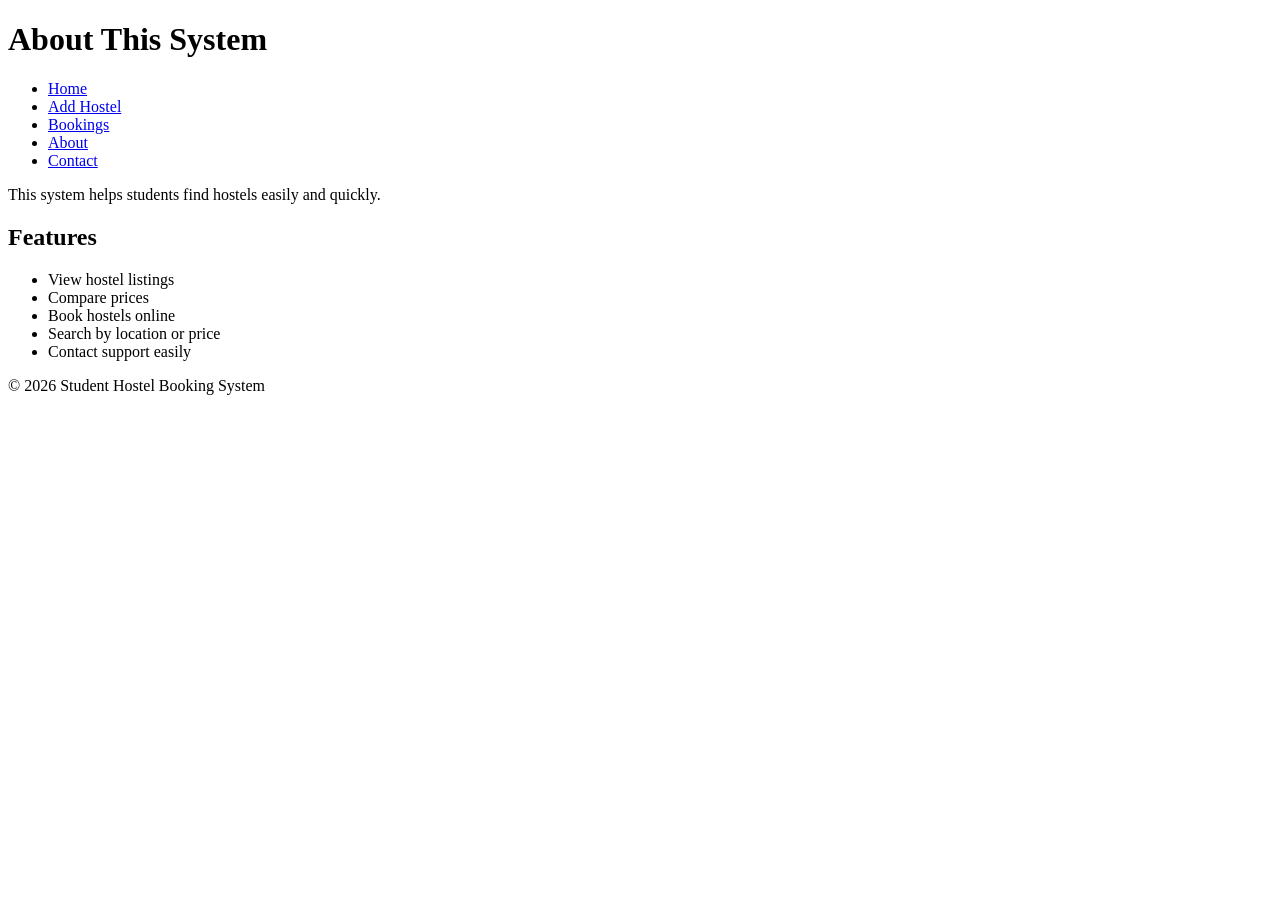
==== about.html @ 8af0a2eb "create contact.html with basic structure Enhance about.html: Add navigation menu and features sectio" ====
<!DOCTYPE html>
<html lang="en">

<head>
    <meta charset="UTF-8">
    <meta name="viewport" content="width=device-width, initial-scale=1.0">
    <title>About</title>
</head>

<body>

    <!-- Header Section -->
    <header>

        <h1>About This System</h1>

        <!-- Navigation Menu -->
        <nav>

            <ul>

                <li><a href="index.html">Home</a></li>
                <li><a href="add.html">Add Hostel</a></li>
                <li><a href="bookings.html">Bookings</a></li>
                <li><a href="about.html">About</a></li>
                <li><a href="contact.html">Contact</a></li>

            </ul>
        </nav>
    
    </header>


    <!-- Main Section -->
    <main>

        <section>

            <p>This system helps students find hostels easily and quickly.</p>

            <h2>Features</h2>

            <ul>
                <li>View hostel listings</li>
                <li>Compare prices</li>
                <li>Book hostels online</li>
                <li>Search by location or price</li>
                <li>Contact support easily</li>

            </ul>

        </section>

    </main>


    <!-- Footer -->
    <footer>

        <p>&copy; 2026 Student Hostel Booking System</p>
        
    </footer>

    <script src="code.js" defer></script>


</body>

</html>
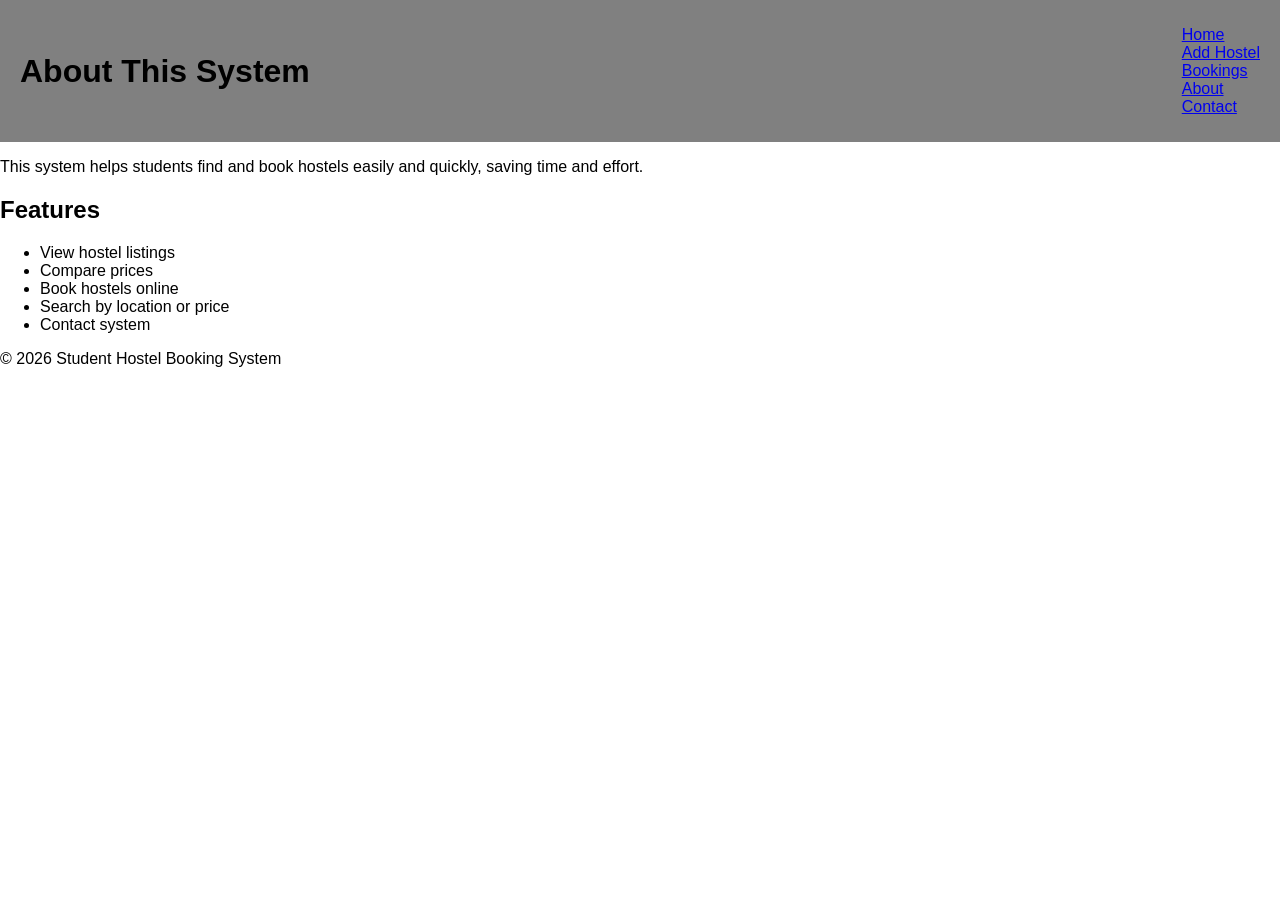
==== commit 4ba52030: "Update about.html: Enhance description and modify feature list for clarity" ====
--- a/about.html
+++ b/about.html
@@ -5,6 +5,8 @@
     <meta charset="UTF-8">
     <meta name="viewport" content="width=device-width, initial-scale=1.0">
     <title>About</title>
+    <link rel="stylesheet" href="style.css">
+
 </head>
 
 <body>
@@ -36,7 +38,7 @@
 
         <section>
 
-            <p>This system helps students find hostels easily and quickly.</p>
+            <p>This system helps students find and book hostels easily and quickly, saving time and effort.</p>
 
             <h2>Features</h2>
 
@@ -45,7 +47,7 @@
                 <li>Compare prices</li>
                 <li>Book hostels online</li>
                 <li>Search by location or price</li>
-                <li>Contact support easily</li>
+                <li>Contact system</li>
 
             </ul>
 
@@ -58,7 +60,7 @@
     <footer>
 
         <p>&copy; 2026 Student Hostel Booking System</p>
-        
+
     </footer>
 
     <script src="code.js" defer></script>
--- a/style.css
+++ b/style.css
@@ -0,0 +1,20 @@
+body {
+    font-family: Arial, sans-serif;
+    margin: 0;
+    padding: 0;
+    background-color: #FFFFFF;
+}
+
+header{
+    display: flex;
+    background-color: #808080;
+    align-items: center;
+    justify-content: space-between;
+    padding: 10px 20px;
+
+}
+
+nav ul{
+    list-style: none;
+    padding: 0;
+}
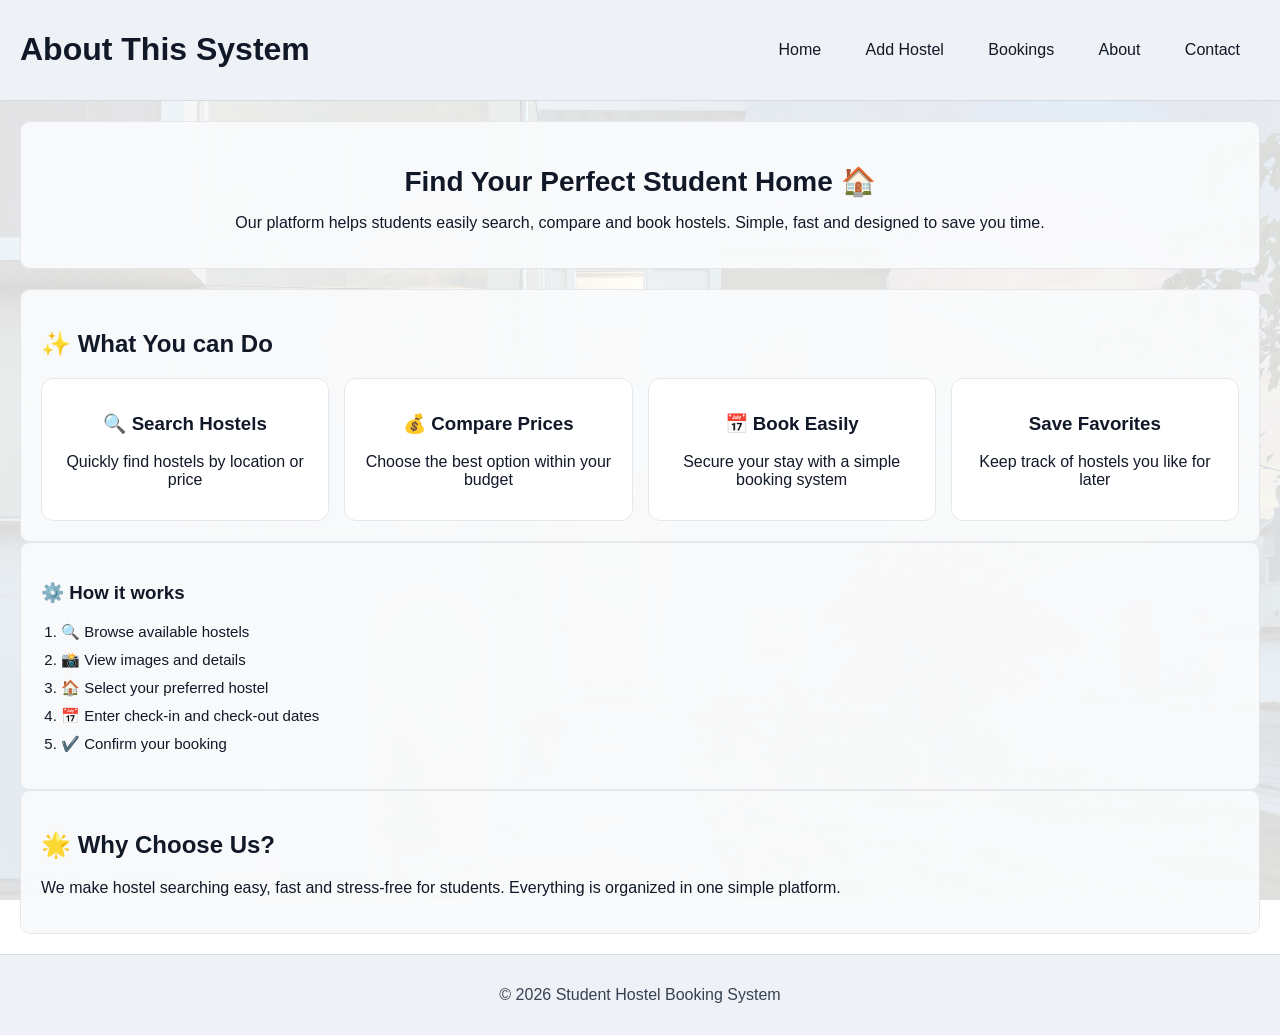
==== commit 41e68ec8: "Enhance About page: add hero section, features, and how it works; update styles for better layout" ====
--- a/about.html
+++ b/about.html
@@ -35,23 +35,68 @@
 
     <!-- Main Section -->
     <main>
+        
+        <!-- Hero Section -->
+        <section class="about-hero">
+            <h2>Find Your Perfect Student Home 🏠</h2>
+            <p>
+                Our platform helps students easily search, compare and book hostels.
+                Simple, fast and designed to save you time.
+            </p>
+        </section>
 
+        <!-- Features -->
         <section>
+            <h2> ✨ What You can Do</h2>
 
-            <p>This system helps students find and book hostels easily and quickly, saving time and effort.</p>
+            <div class="features">
 
-            <h2>Features</h2>
+                <div class="feature-box">
+                    <h3> 🔍 Search Hostels</h3>
+                    <p>Quickly find hostels by location or price</p>
+                </div>
 
-            <ul>
-                <li>View hostel listings</li>
-                <li>Compare prices</li>
-                <li>Book hostels online</li>
-                <li>Search by location or price</li>
-                <li>Contact system</li>
+                <div class="feature-box">
+                    <h3> 💰 Compare Prices</h3>
+                    <p>Choose the best option within your budget</p>
+                </div>
 
-            </ul>
+                <div class="feature-box">
+                    <h3>📅 Book Easily</h3>
+                    <p>Secure your stay with a simple booking system</p>
+                </div>
 
+                <div class="feature-box">
+                    <h3> Save Favorites</h3>
+                    <p>Keep track of hostels you like for later</p>
+                </div>
+
+            </div>
+            
         </section>
+       
+        <!-- How it works -->
+        <section>
+            <h3>⚙️ How it works</h3>
+
+            <ol class="steps">
+                <li>🔍 Browse available hostels</li>
+                <li>📸 View images and details</li>
+                <li>🏠 Select your preferred hostel</li>
+                <li>📅 Enter check-in and check-out dates</li>
+                <li>✔️ Confirm your booking</li>
+
+            </ol>
+        </section>
+
+        <!-- Why -->
+         <section>
+            <h2>🌟 Why Choose Us?</h2>
+            <p>
+                We make hostel searching easy, fast and stress-free for students.
+                Everything is organized in one simple platform.
+            </p>
+         </section>
 
     </main>
 
--- a/style.css
+++ b/style.css
@@ -3,18 +3,217 @@
     margin: 0;
     padding: 0;
     background-color: #FFFFFF;
-}
-
-header{
+    color:#111827;
+    background: url("images/background.jpg") no-repeat center center fixed;
+    background-size: cover;
     display: flex;
-    background-color: #808080;
+    flex-direction: column;
+    min-height: 100vh;
+     
+
+}
+
+body::before {
+    content: "";
+    position: fixed;
+    width: 100%;
+    height: 100%;
+    background: rgba(255, 255,255, 0.85);
+    top: 0;
+    left: 0;
+    z-index: 0;
+
+}
+
+
+header {
+    display: flex;
+    background-color: #EEF1F5;
+    border-bottom: 1px solid #D7DCE3;
     align-items: center;
     justify-content: space-between;
     padding: 10px 20px;
-
-}
-
-nav ul{
+    position: relative;
+    z-index: 1;
+
+}
+
+
+nav ul {
     list-style: none;
     padding: 0;
 }
+
+nav ul li {
+    display: inline-block;
+    margin: 10px;
+}
+
+nav ul li a {
+    color: #111827; 
+    text-decoration: none;
+    padding: 6px 10px;
+
+}
+
+nav ul li a:hover {
+    background-color: #E5E7EB;
+    border-radius: 6px;
+}
+
+
+main {
+    padding: 20px;
+    position: relative;
+    z-index: 1;
+    flex: 1;
+}
+
+#searchInput {
+    padding: 10px;
+    width: 100%;
+    margin-bottom: 20px;
+    border: 1px solid #D1D5DB;
+    border-radius: 8px;
+}
+
+#hostelList {
+    display: grid;
+    gap: 20px;
+    grid-template-columns: repeat(auto-fit, minmax(250px, 1fr));
+    padding: 10px;
+}
+
+
+.card {
+
+    background-color: rgba(255, 255,255, 0.95);
+    padding: 15px;
+    border-radius: 12px;
+    border: 1px solid #E5E7EB;
+    box-shadow: 0 2px 6px rgba(0,0,0,0.05) ;
+    transition: 0.3s;
+}
+
+.card:hover {
+    transform: translateY(-5px);
+}
+
+.slideshow img {
+    width: 100%;
+    height: 180px;
+    border-radius: 10px;
+    object-fit: cover;
+}
+
+button {
+    background-color: #1F2937;
+    color: white;
+    border: none;
+    padding: 10px;
+    border-radius: 6px;
+    cursor: pointer;
+    width: 100%;
+    margin-top: 10px;
+}
+
+button:hover {
+    background-color: #111827;
+}
+
+.modal {
+    width: 100%;
+    height: 100%;
+    display: none;
+    position: fixed;
+    justify-content: center;
+    align-items: center;
+    background: rgba(0,0,0,0.8);
+}
+
+.modal img {
+    width: 60%;
+    border-radius: 10px;
+}
+
+.close {
+    top: 20px;
+    position: absolute;
+    right: 30px;
+    color: white;
+    font-size: 30px;
+    cursor: pointer;
+}
+
+section {
+    padding: 20px;
+    border-radius: 10px;
+    background-color: rgba(249, 250,251, 0.95);
+    border: 1px solid #E5E7EB;
+}
+
+
+input, textarea {
+    width: 100px;
+    padding: 10px;
+    border-radius: 6px;
+    border: 1px solid #D1D5DB;
+    margin-bottom: 10px;
+}
+
+footer {
+    background-color: #EEF1F5;
+    text-align: center;
+    padding: 15px;
+    border-top: 1px solid #D7DCE3;
+    color: #374151;
+    position: relative;
+    z-index: 1;
+}
+
+.about-hero {
+    text-align: center;
+    padding: 20px;
+    margin-bottom: 20px;
+}
+
+.about-hero h2 {
+    font-size: 28px;
+    margin-bottom: 10px;
+}
+
+.features {
+    display: grid;
+    grid-template-columns: repeat(auto-fit, minmax(220px, 1fr));
+    gap: 15px;
+    margin-top: 15px;
+}
+
+.feature-box {
+    background: rgba(255, 255,255, 0.95);
+    padding: 15px;
+    border-radius: 12px;
+    border: 1px solid #E5E7EB;
+    text-align: center;
+    transition: 0.3s;
+}
+
+.feature-box:hover {
+    transform: translateY(-5px);
+}
+
+.steps {
+    padding-left: 20px;
+}
+
+.steps li {
+    margin-bottom: 10px;
+    font-size: 15px;
+}
+
+@media (max-width: 768px) {
+    nav ul li {
+        display:block;
+
+    }
+}
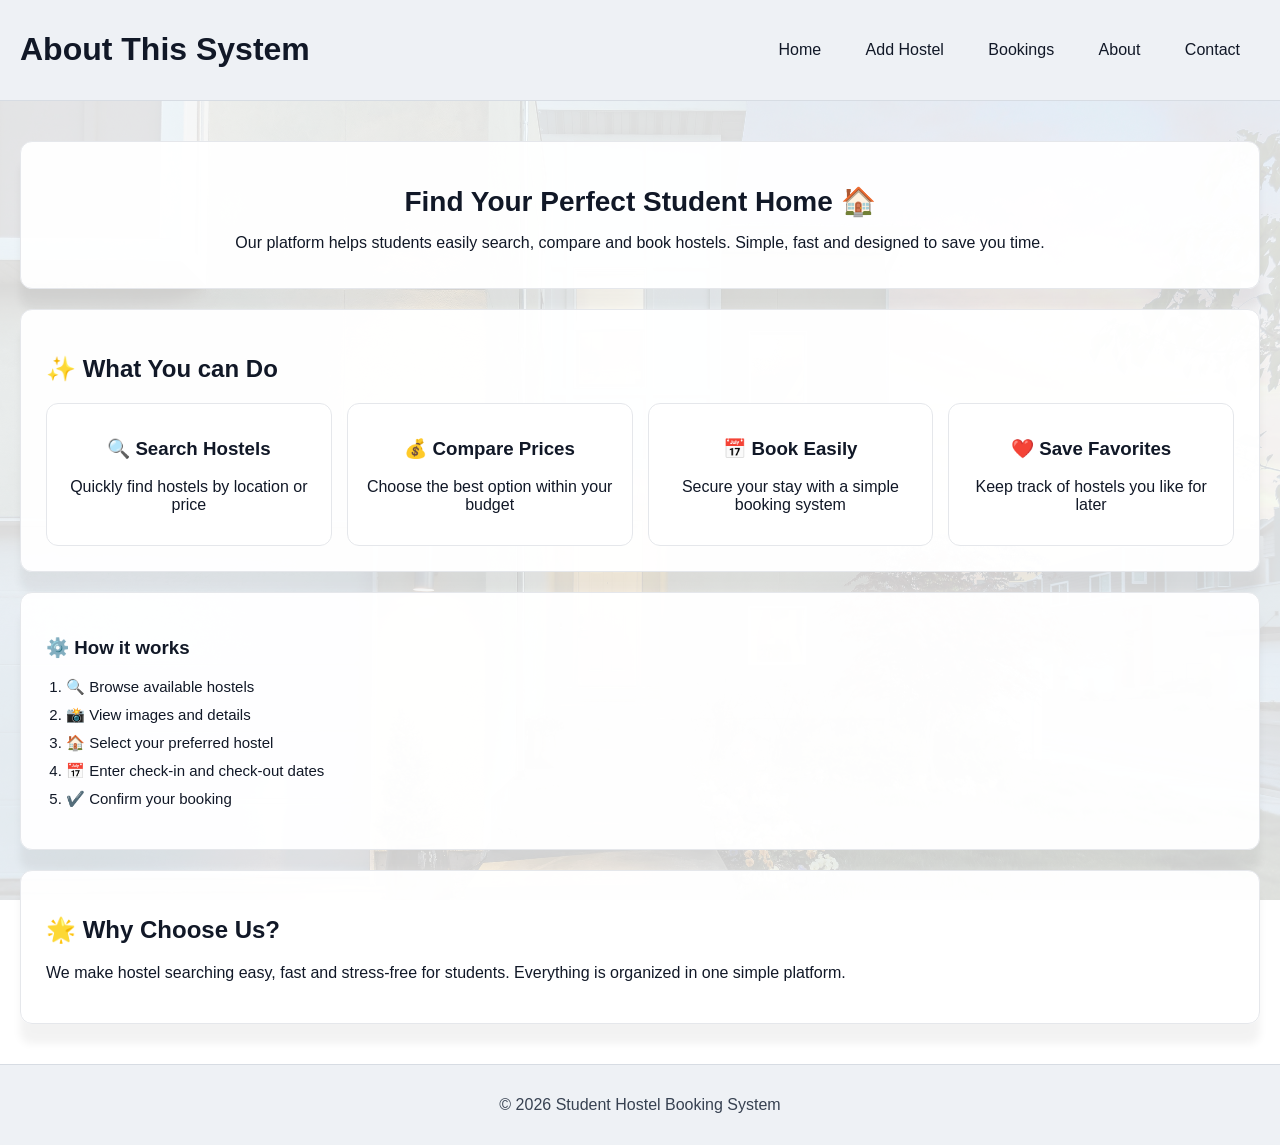
==== commit e6246429: "Enhance About and Index pages: add heart icon for favorites and update footer text; improve section " ====
--- a/about.html
+++ b/about.html
@@ -67,7 +67,7 @@
                 </div>
 
                 <div class="feature-box">
-                    <h3> Save Favorites</h3>
+                    <h3> ❤️ Save Favorites</h3>
                     <p>Keep track of hostels you like for later</p>
                 </div>
 
--- a/style.css
+++ b/style.css
@@ -146,10 +146,17 @@
 }
 
 section {
-    padding: 20px;
-    border-radius: 10px;
-    background-color: rgba(249, 250,251, 0.95);
+    padding: 25px;
+    margin: 20px 0;
+    border-radius: 12px;
+    background-color: rgba(255, 255,255, 0.95);
     border: 1px solid #E5E7EB;
+    box-shadow: 0 20px 8px rgba(0,0,0,0.05);
+}
+
+section:hover {
+    transform: translateY(-3px);
+    transition: 0.3s;
 }
 
 
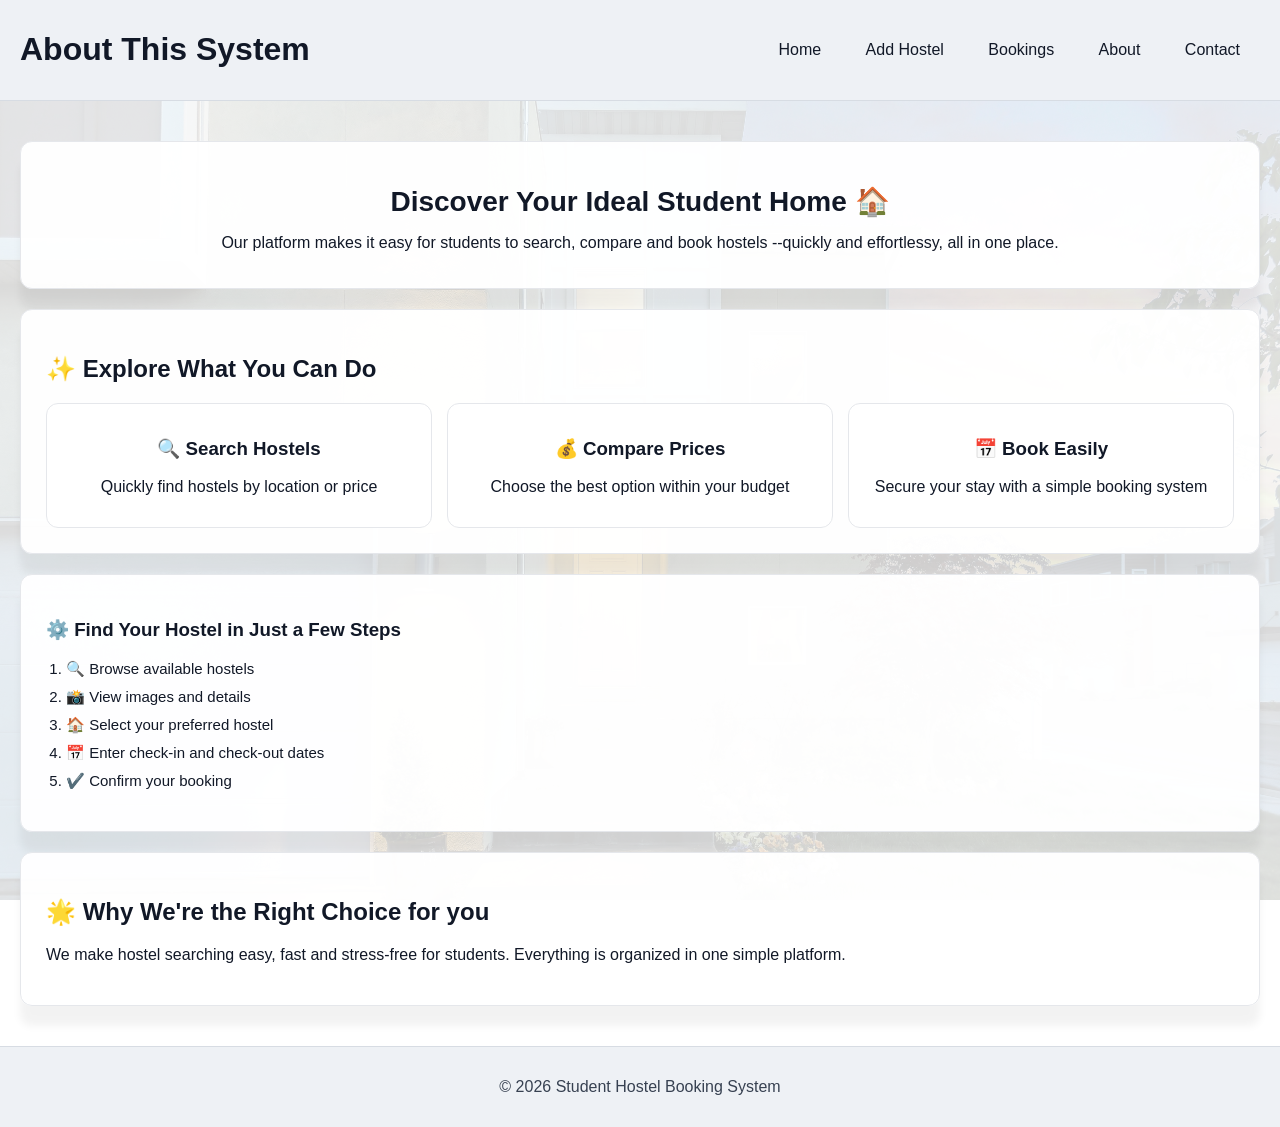
==== commit a48a6f43: "Update about page content for clarity and engagement" ====
--- a/about.html
+++ b/about.html
@@ -38,16 +38,16 @@
         
         <!-- Hero Section -->
         <section class="about-hero">
-            <h2>Find Your Perfect Student Home 🏠</h2>
+            <h2>Discover Your Ideal Student Home 🏠</h2>
             <p>
-                Our platform helps students easily search, compare and book hostels.
-                Simple, fast and designed to save you time.
+                Our platform makes it easy for students to search, compare and book hostels
+                --quickly and  effortlessy, all in one place.
             </p>
         </section>
 
         <!-- Features -->
         <section>
-            <h2> ✨ What You can Do</h2>
+            <h2> ✨ Explore What You Can Do</h2>
 
             <div class="features">
 
@@ -66,18 +66,13 @@
                     <p>Secure your stay with a simple booking system</p>
                 </div>
 
-                <div class="feature-box">
-                    <h3> ❤️ Save Favorites</h3>
-                    <p>Keep track of hostels you like for later</p>
-                </div>
-
             </div>
             
         </section>
        
         <!-- How it works -->
         <section>
-            <h3>⚙️ How it works</h3>
+            <h3>⚙️ Find Your Hostel in Just a Few Steps</h3>
 
             <ol class="steps">
                 <li>🔍 Browse available hostels</li>
@@ -91,7 +86,7 @@
 
         <!-- Why -->
          <section>
-            <h2>🌟 Why Choose Us?</h2>
+            <h2>🌟 Why We're the Right Choice for you</h2>
             <p>
                 We make hostel searching easy, fast and stress-free for students.
                 Everything is organized in one simple platform.
--- a/style.css
+++ b/style.css
@@ -80,28 +80,113 @@
 #hostelList {
     display: grid;
     gap: 20px;
-    grid-template-columns: repeat(auto-fit, minmax(250px, 1fr));
+    grid-template-columns: repeat(auto-fit, minmax(300px, 1fr));
+}
+
+.hero {
+    text-align: center;
+    padding: 30px 20px;
+}
+
+.hero h2 {
+    font-size: 28px;
+    margin-bottom: 10px;
+}
+
+.hero p {
+    margin-bottom: 15px;
+    color: #374151;
+}
+
+.hero input {
+    width: 100%;
+    max-width: 500px;
+    padding: 12px;
+    border-radius: 10px;
+    border: 1px solid #D1D5DB;
+    margin-top: 10px;
+}
+
+.stats {
+    display: flex;
+    justify-content: center;
+    gap: 20px;
+    margin: 20px 0;
+    flex-wrap: wrap;
+}
+
+.stat-box {
+    padding: 15px 20px;
+    background: rgba(255, 255,255, 0.95);
+    border-radius: 12px;
+    border: 1px solid #E5E7EB;
+    font-weight: bold;
+    min-width: 150px;
+    text-align: center;
+    transition: 0.3s;
+}
+
+stat-box:hover {
+    transform: translateY(-5px);
+}
+
+.home-container {
+    max-width: 1200px;
+    margin: auto;
+}
+
+.controls {
+    display: flex;
+    flex-direction: column;
+    gap: 10px;
+    margin-bottom: 20px;
+}
+
+.controls input[type="text"] {
+    width: 100%;
     padding: 10px;
-}
-
+    border-radius: 8px;
+}
+
+.controls input[type="range"]{
+    width: 100%;
+}
+
+.home-container h2 {
+    text-align: center;
+    margin-bottom: 20px;
+}
 
 .card {
-
+    max-width: 100%;
+    min-height: 420px;
     background-color: rgba(255, 255,255, 0.95);
-    padding: 15px;
+    padding: 20px;
     border-radius: 12px;
     border: 1px solid #E5E7EB;
     box-shadow: 0 2px 6px rgba(0,0,0,0.05) ;
     transition: 0.3s;
+    animation: fadeIn 0.3s ease-in;
 }
 
 .card:hover {
     transform: translateY(-5px);
 }
 
+@keyframes fadeIn {
+    from {
+        opacity: 0;
+        transform: translateY(10px);
+    }
+    to {
+        opacity: 1;
+        transform: translateY(0);
+    }
+}
+
 .slideshow img {
     width: 100%;
-    height: 180px;
+    height: 260px;
     border-radius: 10px;
     object-fit: cover;
 }
@@ -115,6 +200,11 @@
     cursor: pointer;
     width: 100%;
     margin-top: 10px;
+    transition: 0.2s ease-in-out
+}
+
+button:active {
+    transform: scale(0.98);
 }
 
 button:hover {
@@ -126,14 +216,25 @@
     height: 100%;
     display: none;
     position: fixed;
+    top: 0;
+    left: 0;
     justify-content: center;
     align-items: center;
-    background: rgba(0,0,0,0.8);
+    background: rgba(0,0,0,0.85);
+    z-index: 999;
 }
 
 .modal img {
-    width: 60%;
+    max-width: 90%;
+    max-height: 90%;
     border-radius: 10px;
+    transform: sacle(1);
+    transition: transform 0.3s ease;
+    object-fit: contain;
+}
+
+.modal img:hover {
+    transform: scale(1.1);
 }
 
 .close {
@@ -141,7 +242,7 @@
     position: absolute;
     right: 30px;
     color: white;
-    font-size: 30px;
+    font-size: 35px;
     cursor: pointer;
 }
 
@@ -161,11 +262,154 @@
 
 
 input, textarea {
-    width: 100px;
+    width: 100%;
     padding: 10px;
     border-radius: 6px;
     border: 1px solid #D1D5DB;
     margin-bottom: 10px;
+}
+
+.form-container {
+    max-width: 500px;
+    margin: 20px auto;
+    padding: 20px;
+    background: rgba(255, 255,255, 0.95);
+    border-radius: 12px;
+    border: 1px solid #E5E7EB;
+    box-shadow: 0 2px 8px rgba(0,0,0,0.05);
+    text-align: center;
+}
+
+form input {
+    width: 100%;
+    padding: 10px;
+    margin: 8px 0;
+    border-radius: 6px;
+    border: 1px solid #D1D5DB;
+}
+
+form button {
+    width: 100%;
+    margin-top: 10px;
+}
+
+#formMsg {
+    margin-top: 10px;
+    font-weight: bold;
+    color: green;
+}
+
+#preview.card {
+    max-width: 400px;
+    margin: 20px auto;
+
+}
+
+.about-hero {
+    text-align: center;
+    padding: 20px;
+    margin-bottom: 20px;
+}
+
+.about-hero h2 {
+    font-size: 28px;
+    margin-bottom: 10px;
+}
+
+.features {
+    display: grid;
+    grid-template-columns: repeat(auto-fit, minmax(220px, 1fr));
+    gap: 15px;
+    margin-top: 15px;
+}
+
+.feature-box {
+    background: rgba(255, 255,255, 0.95);
+    padding: 15px;
+    border-radius: 12px;
+    border: 1px solid #E5E7EB;
+    text-align: center;
+    transition: 0.3s;
+}
+
+.feature-box:hover {
+    transform: translateY(-5px);
+}
+
+.steps {
+    padding-left: 20px;
+}
+
+.steps li {
+    margin-bottom: 10px;
+    font-size: 15px;
+}
+
+.contact-hero {
+    text-align: center;
+    padding: 30px 20px;
+}
+
+.contact-hero h2 {
+    font-size: 28px;
+    margin-bottom: 10px;
+}
+
+.contact-hero p {
+    color:#4B5563;
+    font-size: 15px;
+}
+
+.contact-container {
+    padding: 25px;
+    margin: 20px auto;
+    max-width: 500px;
+    text-align: center;
+    border-radius: 12px;
+    background: rgba(255, 255,255, 0.95);
+    border: 1px solid #E5E7EB;
+    box-shadow: 0 4px 12px rgba(0,0,0,0.8);
+}
+
+.contact-container input, .contact-container textarea {
+    width: 100%;
+    padding: 12px;
+    margin: 10px 0;
+    border-radius: 8px;
+    border: 1px solid #D1D5DB;
+    font-size: 14px;
+}
+
+.contact-container textarea {
+    min-height: 120px;
+    resize: none;
+}
+
+.contact-container button {
+    margin-top: 10px;
+    font-weight: bold;
+}
+
+.contact-info {
+    text-align: center;
+    max-width: 500px;
+    padding: 20px;
+    margin: 20px auto;
+    background: rgba(255, 255,255, 0.95);
+    border-radius: 12px;
+    border: 1px solid #E5E7EB;
+    box-shadow: 0 4px 12px rgba(0,0,0,0.08);
+}
+
+.contact-info p {
+    margin: 8px 0;
+    font-size: 14px;
+}
+
+#contactError{
+    color: red;
+    font-weight: bold;
+    margin-top: 10px;
 }
 
 footer {
@@ -178,49 +422,10 @@
     z-index: 1;
 }
 
-.about-hero {
-    text-align: center;
-    padding: 20px;
-    margin-bottom: 20px;
-}
-
-.about-hero h2 {
-    font-size: 28px;
-    margin-bottom: 10px;
-}
-
-.features {
-    display: grid;
-    grid-template-columns: repeat(auto-fit, minmax(220px, 1fr));
-    gap: 15px;
-    margin-top: 15px;
-}
-
-.feature-box {
-    background: rgba(255, 255,255, 0.95);
-    padding: 15px;
-    border-radius: 12px;
-    border: 1px solid #E5E7EB;
-    text-align: center;
-    transition: 0.3s;
-}
-
-.feature-box:hover {
-    transform: translateY(-5px);
-}
-
-.steps {
-    padding-left: 20px;
-}
-
-.steps li {
-    margin-bottom: 10px;
-    font-size: 15px;
-}
-
 @media (max-width: 768px) {
     nav ul li {
         display:block;
+        margin: 10px 0;
 
     }
 }
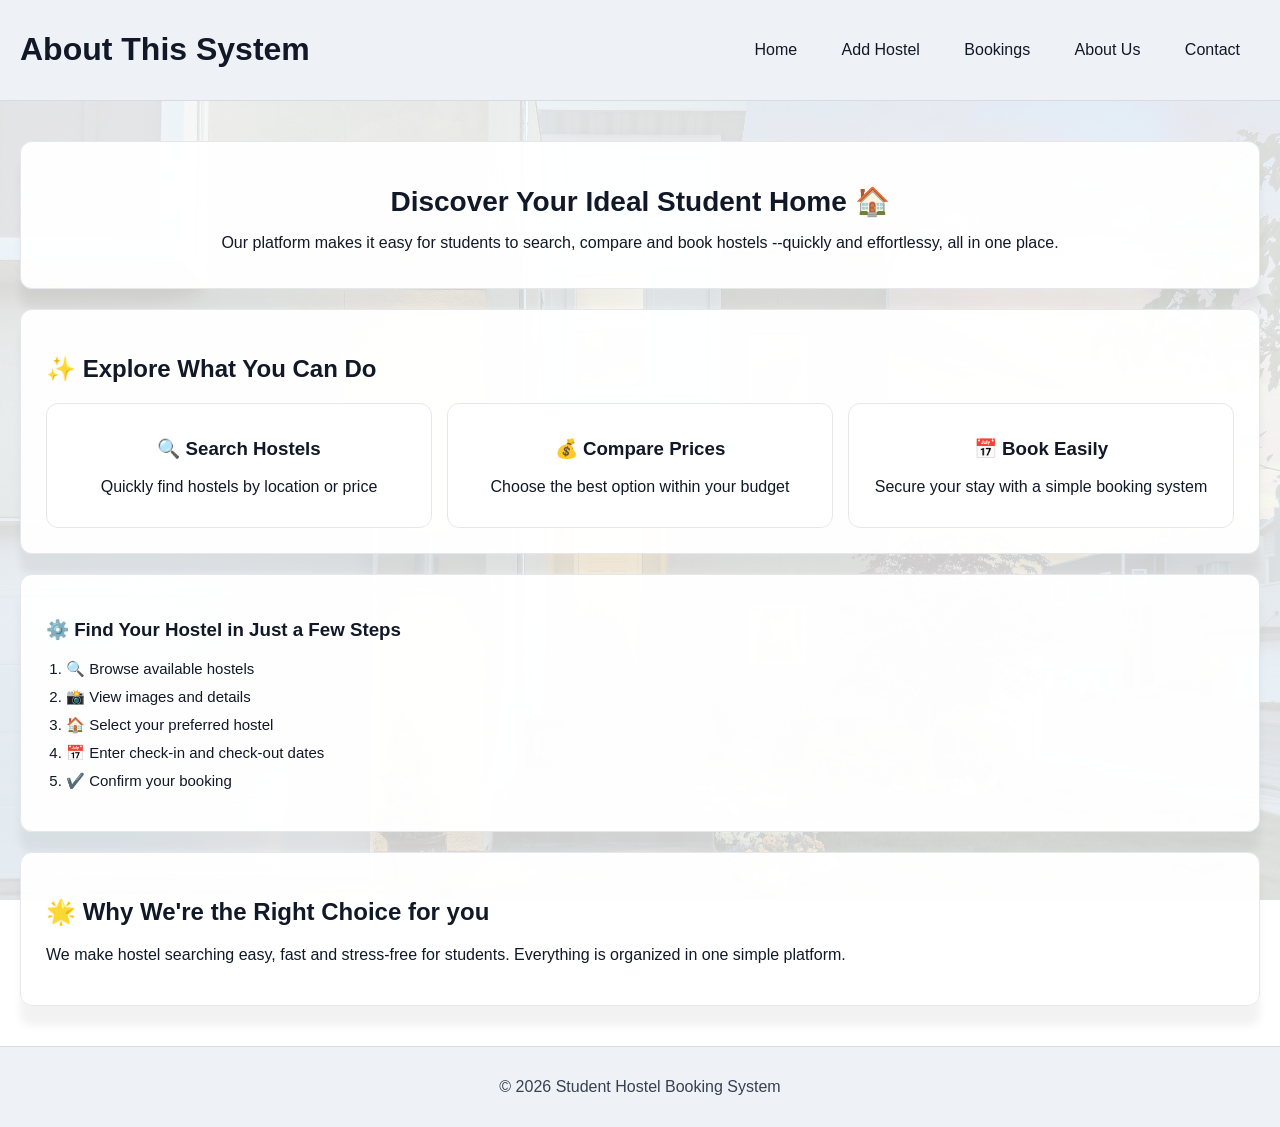
==== commit c68f3443: "Update navigation links to use "About Us" and "Contact Us" for improved clarity" ====
--- a/about.html
+++ b/about.html
@@ -24,7 +24,7 @@
                 <li><a href="index.html">Home</a></li>
                 <li><a href="add.html">Add Hostel</a></li>
                 <li><a href="bookings.html">Bookings</a></li>
-                <li><a href="about.html">About</a></li>
+                <li><a href="about.html">About Us</a></li>
                 <li><a href="contact.html">Contact</a></li>
 
             </ul>
--- a/style.css
+++ b/style.css
@@ -69,18 +69,18 @@
     flex: 1;
 }
 
-#searchInput {
-    padding: 10px;
-    width: 100%;
-    margin-bottom: 20px;
-    border: 1px solid #D1D5DB;
-    border-radius: 8px;
-}
-
-#hostelList {
-    display: grid;
-    gap: 20px;
-    grid-template-columns: repeat(auto-fit, minmax(300px, 1fr));
+section {
+    padding: 25px;
+    margin: 20px 0;
+    border-radius: 12px;
+    background-color: rgba(255, 255,255, 0.95);
+    border: 1px solid #E5E7EB;
+    box-shadow: 0 20px 8px rgba(0,0,0,0.05);
+}
+
+section:hover {
+    transform: translateY(-3px);
+    transition: 0.3s;
 }
 
 .hero {
@@ -126,7 +126,7 @@
     transition: 0.3s;
 }
 
-stat-box:hover {
+.stat-box:hover {
     transform: translateY(-5px);
 }
 
@@ -135,11 +135,22 @@
     margin: auto;
 }
 
+.home-container h2 {
+    text-align: center;
+    margin-bottom: 20px;
+}
+
 .controls {
     display: flex;
     flex-direction: column;
-    gap: 10px;
-    margin-bottom: 20px;
+    gap: 12px;
+    align-items: strech;
+    position: relative;
+}
+
+.controls label {
+    display: block;
+    width: 100%;
 }
 
 .controls input[type="text"] {
@@ -152,9 +163,17 @@
     width: 100%;
 }
 
-.home-container h2 {
-    text-align: center;
-    margin-bottom: 20px;
+#hostelSelect {
+    padding: 10px;
+    border-radius: 8px;
+    border: 1px solid #D1D5DB;
+    width: 100%;
+} 
+ 
+#hostelList {
+    display: grid;
+    gap: 20px;
+    grid-template-columns: repeat(auto-fit, minmax(300px, 1fr));
 }
 
 .card {
@@ -186,7 +205,7 @@
 
 .slideshow img {
     width: 100%;
-    height: 260px;
+    height: 400px;
     border-radius: 10px;
     object-fit: cover;
 }
@@ -210,6 +229,7 @@
 button:hover {
     background-color: #111827;
 }
+
 
 .modal {
     width: 100%;
@@ -246,18 +266,35 @@
     cursor: pointer;
 }
 
-section {
-    padding: 25px;
-    margin: 20px 0;
-    border-radius: 12px;
-    background-color: rgba(255, 255,255, 0.95);
-    border: 1px solid #E5E7EB;
-    box-shadow: 0 20px 8px rgba(0,0,0,0.05);
-}
-
-section:hover {
-    transform: translateY(-3px);
-    transition: 0.3s;
+
+.nav {
+    position: absolute;
+    display: flex;
+    align-items: center;
+    justify-content: center;
+    padding: 10px 15px;
+    top: 50%;
+    font-size: 24px;
+    background: rgba(0,0,0,0.4);
+    color: white;
+    width: 45px;
+    height: 45px;
+    cursor: pointer;
+    border-radius: 50%;
+    border: none;
+    transform: translateY(-50%);
+}
+
+.nav-prev {
+    left: 15px;
+}
+
+.nav-next {
+    right: 15px;
+}
+
+.nav:hover {
+    background: rgba(0,0,0,0.8);
 }
 
 
@@ -268,6 +305,25 @@
     border: 1px solid #D1D5DB;
     margin-bottom: 10px;
 }
+
+.logout-container {
+    right: 20px;
+    top: 15px;
+}
+
+.logout-container button {
+    padding: 8px 15px;
+    color: white;
+    border: none;
+    border-radius: 6px;
+    cursor: pointer;
+    background: #1F2937;
+}
+
+.logout-container button:hover {
+    background: #374151;
+}
+
 
 .form-container {
     max-width: 500px;
@@ -296,7 +352,6 @@
 #formMsg {
     margin-top: 10px;
     font-weight: bold;
-    color: green;
 }
 
 #preview.card {
@@ -304,6 +359,7 @@
     margin: 20px auto;
 
 }
+
 
 .about-hero {
     text-align: center;
@@ -345,6 +401,7 @@
     font-size: 15px;
 }
 
+
 .contact-hero {
     text-align: center;
     padding: 30px 20px;
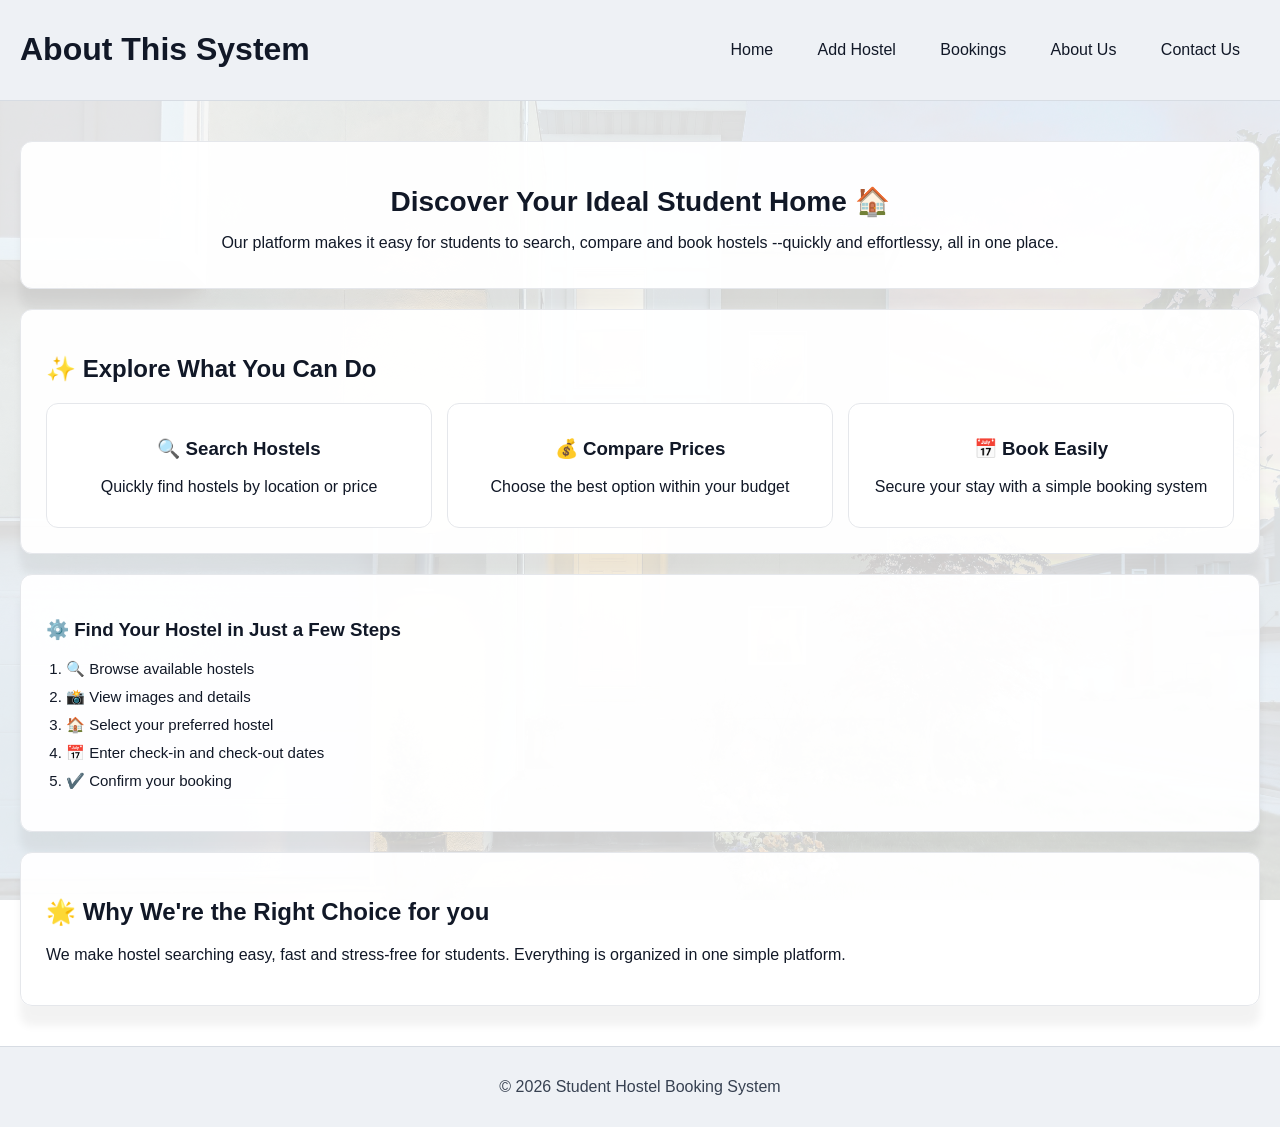
==== commit 36d82b3c: "Update navigation links to use "Contact Us" for consistency across pages" ====
--- a/about.html
+++ b/about.html
@@ -25,7 +25,7 @@
                 <li><a href="add.html">Add Hostel</a></li>
                 <li><a href="bookings.html">Bookings</a></li>
                 <li><a href="about.html">About Us</a></li>
-                <li><a href="contact.html">Contact</a></li>
+                <li><a href="contact.html">Contact Us</a></li>
 
             </ul>
         </nav>
